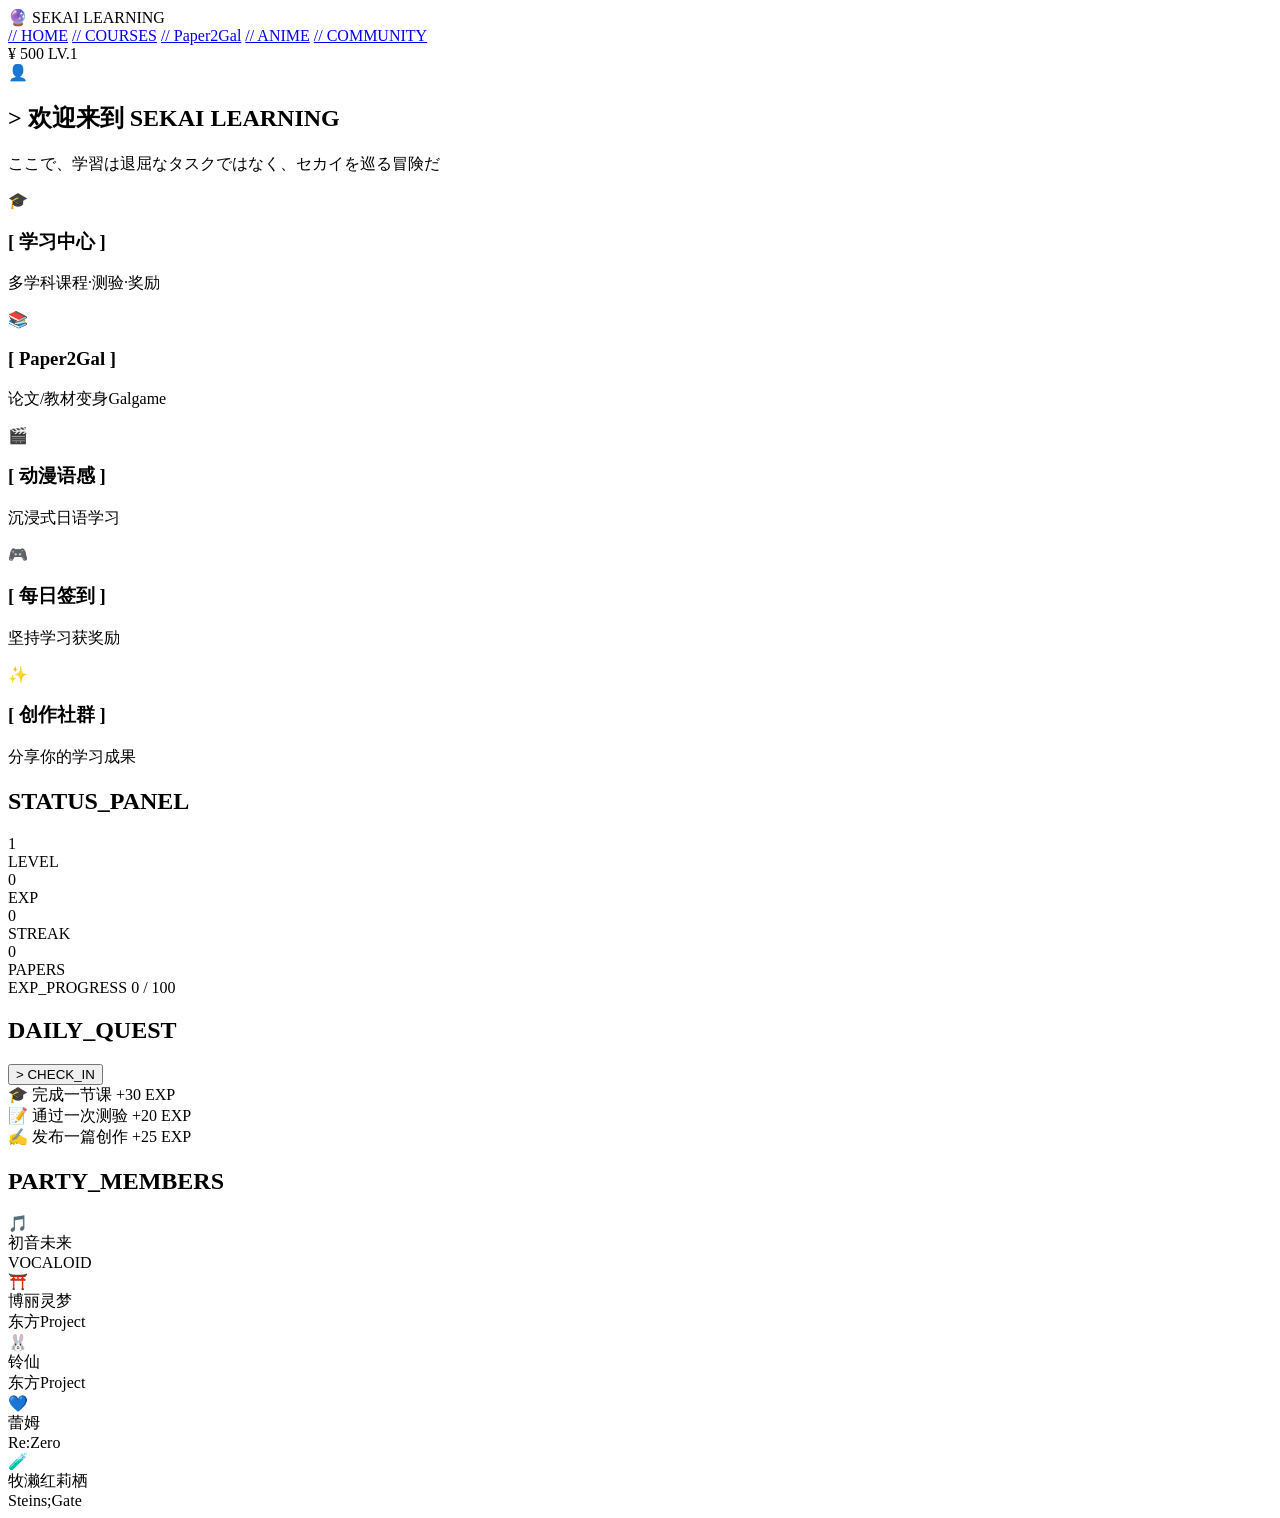
==== SekaiLearning/src/main/resources/templates/learn/index.html @ 8622a61d "feat: initial public release" ====
<!DOCTYPE html>
<html lang="zh-CN" xmlns:th="http://www.thymeleaf.org">
<head>
    <meta charset="UTF-8">
    <meta name="viewport" content="width=device-width, initial-scale=1.0">
    <title>Sekai Learning // 二次元学习平台</title>
    <link rel="stylesheet" th:href="@{/css/learn.css}">
</head>
<body>
<div class="app-bg"></div>

<nav class="navbar">
    <div class="nav-brand">
        <span class="brand-icon">🔮</span>
        <span class="brand-text">SEKAI LEARNING</span>
    </div>
    <div class="nav-links">
        <a href="/learn" class="nav-link active">// HOME</a>
        <a href="/learn/courses" class="nav-link">// COURSES</a>
        <a href="/learn/paper" class="nav-link">// Paper2Gal</a>
        <a href="/learn/anime" class="nav-link">// ANIME</a>
        <a href="/learn/community" class="nav-link">// COMMUNITY</a>
    </div>
    <div class="nav-user">
        <div class="user-stats">
            <span class="stat-item">¥ <span id="navCoins">500</span></span>
            <span class="stat-item">LV.<span id="navLevel">1</span></span>
        </div>
        <div class="user-avatar" id="userAvatar" onclick="window.location.href='/learn/profile'">
            <span>👤</span>
        </div>
    </div>
</nav>

<main class="main-content">
    <section class="hero-section">
        <div class="hero-card">
            <h1>&gt; 欢迎来到 <span class="highlight">SEKAI LEARNING</span></h1>
            <p class="hero-desc">ここで、学習は退屈なタスクではなく、セカイを巡る冒険だ</p>
            <div class="hero-features">
                <div class="feature-card" onclick="window.location.href='/learn/courses'">
                    <div class="feature-icon">🎓</div>
                    <h3>[ 学习中心 ]</h3>
                    <p>多学科课程·测验·奖励</p>
                </div>
                <div class="feature-card" onclick="window.location.href='/learn/paper'">
                    <div class="feature-icon">📚</div>
                    <h3>[ Paper2Gal ]</h3>
                    <p>论文/教材变身Galgame</p>
                </div>
                <div class="feature-card" onclick="window.location.href='/learn/anime'">
                    <div class="feature-icon">🎬</div>
                    <h3>[ 动漫语感 ]</h3>
                    <p>沉浸式日语学习</p>
                </div>
                <div class="feature-card" onclick="showCheckin()">
                    <div class="feature-icon">🎮</div>
                    <h3>[ 每日签到 ]</h3>
                    <p>坚持学习获奖励</p>
                </div>
                <div class="feature-card" onclick="window.location.href='/learn/community'">
                    <div class="feature-icon">✨</div>
                    <h3>[ 创作社群 ]</h3>
                    <p>分享你的学习成果</p>
                </div>
            </div>
        </div>
    </section>

    <section class="dashboard-section">
        <div class="section-title">
            <h2>STATUS_PANEL</h2>
        </div>
        <div class="stats-grid">
            <div class="stat-card">
                <div class="stat-value" id="statLevel">1</div>
                <div class="stat-label">LEVEL</div>
            </div>
            <div class="stat-card">
                <div class="stat-value" id="statExp">0</div>
                <div class="stat-label">EXP</div>
            </div>
            <div class="stat-card">
                <div class="stat-value" id="statStreak">0</div>
                <div class="stat-label">STREAK</div>
            </div>
            <div class="stat-card">
                <div class="stat-value" id="statPapers">0</div>
                <div class="stat-label">PAPERS</div>
            </div>
        </div>

        <div class="exp-bar-container">
            <div class="exp-bar-label">
                <span>EXP_PROGRESS</span>
                <span id="expProgress">0 / 100</span>
            </div>
            <div class="exp-bar">
                <div class="exp-bar-fill" id="expBarFill" style="width: 0%"></div>
            </div>
        </div>
    </section>

    <section class="daily-tasks-section">
        <div class="section-title">
            <h2>DAILY_QUEST</h2>
            <button class="checkin-btn" onclick="showCheckin()">> CHECK_IN</button>
        </div>
        <div class="tasks-list" id="tasksList">
            <div class="task-item">
                <span class="task-icon">🎓</span>
                <span class="task-text">完成一节课</span>
                <span class="task-reward">+30 EXP</span>
            </div>
            <div class="task-item">
                <span class="task-icon">📝</span>
                <span class="task-text">通过一次测验</span>
                <span class="task-reward">+20 EXP</span>
            </div>
            <div class="task-item">
                <span class="task-icon">✍️</span>
                <span class="task-text">发布一篇创作</span>
                <span class="task-reward">+25 EXP</span>
            </div>
        </div>
    </section>

    <section class="characters-section">
        <div class="section-title">
            <h2>PARTY_MEMBERS</h2>
        </div>
        <div class="characters-grid">
            <div class="character-card">
                <div class="char-avatar">🎵</div>
                <div class="char-name">初音未来</div>
                <div class="char-series">VOCALOID</div>
            </div>
            <div class="character-card">
                <div class="char-avatar">⛩️</div>
                <div class="char-name">博丽灵梦</div>
                <div class="char-series">东方Project</div>
            </div>
            <div class="character-card">
                <div class="char-avatar">🐰</div>
                <div class="char-name">铃仙</div>
                <div class="char-series">东方Project</div>
            </div>
            <div class="character-card">
                <div class="char-avatar">💙</div>
                <div class="char-name">蕾姆</div>
                <div class="char-series">Re:Zero</div>
            </div>
            <div class="character-card">
                <div class="char-avatar">🧪</div>
                <div class="char-name">牧濑红莉栖</div>
                <div class="char-series">Steins;Gate</div>
            </div>
        </div>
    </section>
</main>

<div class="checkin-modal" id="checkinModal" style="display:none;">
    <div class="modal-overlay" onclick="hideCheckin()"></div>
    <div class="modal-content">
        <h3>&gt; DAILY_CHECK_IN</h3>
        <div class="checkin-info">
            <p>连续签到: <span id="checkinStreak">0</span> 天</p>
            <p>签到奖励: <span id="checkinReward">+10</span> ¥</p>
        </div>
        <button class="checkin-confirm-btn" onclick="doCheckin()">> CONFIRM</button>
    </div>
</div>

<script th:src="@{/js/learn.js}"></script>
</body>
</html>
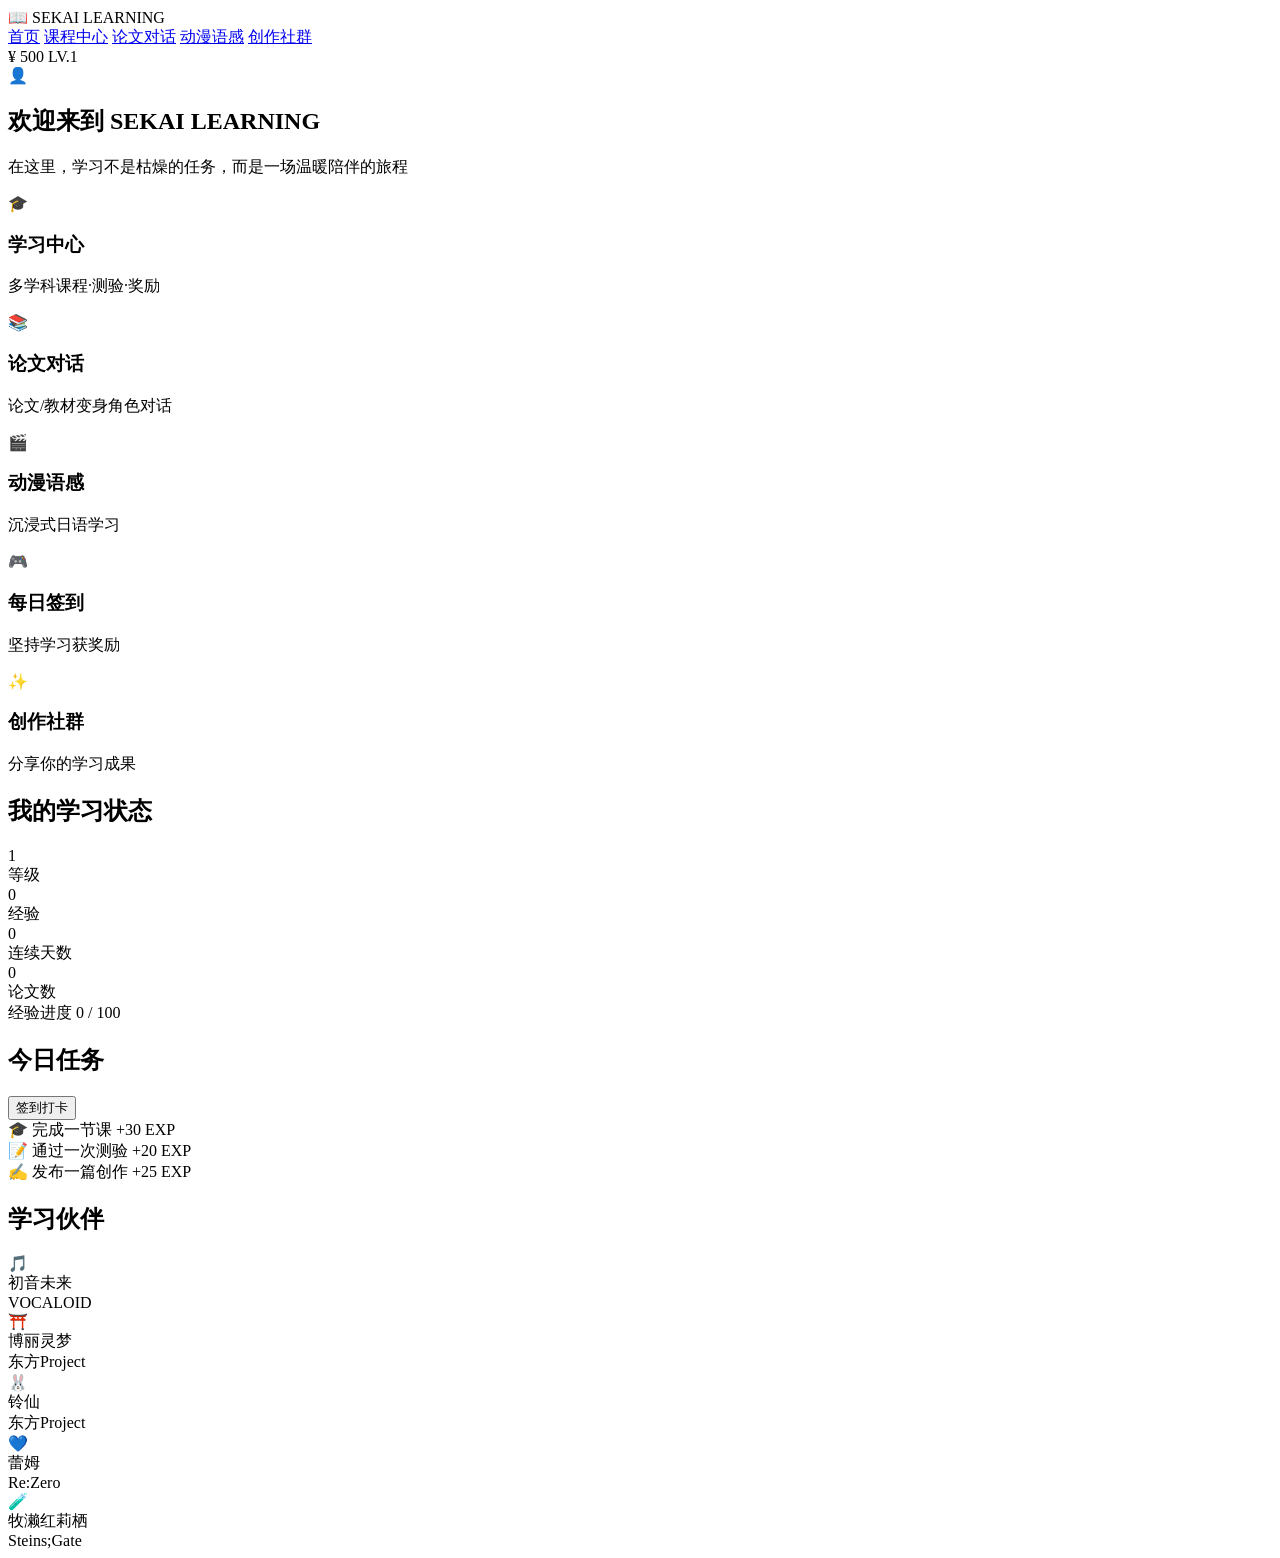
==== commit 69474736: "Sync local project updates" ====
--- a/SekaiLearning/src/main/resources/templates/learn/index.html
+++ b/SekaiLearning/src/main/resources/templates/learn/index.html
@@ -3,23 +3,33 @@
 <head>
     <meta charset="UTF-8">
     <meta name="viewport" content="width=device-width, initial-scale=1.0">
-    <title>Sekai Learning // 二次元学习平台</title>
-    <link rel="stylesheet" th:href="@{/css/learn.css}">
+    <title>Sekai Learning · 温暖的学习世界</title>
+    <link rel="stylesheet" th:href="@{/css/learn.css?v=2}">
+    <link rel="stylesheet" th:href="@{/css/motion.css?v=1}">
 </head>
 <body>
+<!--
+THESIS: 把学习中心从霓虹仪表盘改造成一本温暖的活页笔记本；拒绝"科技感界面"这一类别默认。
+OWN-WORLD: 奶油纸底(#F7F1E5)+纸面卡片(#FFFDF7)+暖墨文字(#4A4038)，焦糖橙主色、豆沙绿/柔粉/淡紫点缀，
+          圆角卡片、柔和暖调阴影、楷体标题点缀；二次元角色以柔和贴纸感存在，无发光无扫描线。
+STORY: 用户打开学习中心像翻开自己的笔记本：安心、专注、愿意读下去。
+FIRST VIEWPORT: 奶油纸底 + 暖白毛玻璃导航 + 纸感欢迎卡片，焦糖橙强调的入口卡片横排。
+FORM: 保留既有组件骨架(卡片/列表/弹窗/进度条)，以全局 token 重绘，动效只保留柔和揭示与反馈。
+FINISH: 未审阅未记录即未完成；本构建以完成审阅、裁定、DESIGN.md 与来源记录收尾。
+-->
 <div class="app-bg"></div>
 
 <nav class="navbar">
     <div class="nav-brand">
-        <span class="brand-icon">🔮</span>
+        <span class="brand-icon">📖</span>
         <span class="brand-text">SEKAI LEARNING</span>
     </div>
     <div class="nav-links">
-        <a href="/learn" class="nav-link active">// HOME</a>
-        <a href="/learn/courses" class="nav-link">// COURSES</a>
-        <a href="/learn/paper" class="nav-link">// Paper2Gal</a>
-        <a href="/learn/anime" class="nav-link">// ANIME</a>
-        <a href="/learn/community" class="nav-link">// COMMUNITY</a>
+        <a href="/learn" class="nav-link active">首页</a>
+        <a href="/learn/courses" class="nav-link">课程中心</a>
+        <a href="/learn/paper" class="nav-link">论文对话</a>
+        <a href="/learn/anime" class="nav-link">动漫语感</a>
+        <a href="/learn/community" class="nav-link">创作社群</a>
     </div>
     <div class="nav-user">
         <div class="user-stats">
@@ -35,32 +45,32 @@
 <main class="main-content">
     <section class="hero-section">
         <div class="hero-card">
-            <h1>&gt; 欢迎来到 <span class="highlight">SEKAI LEARNING</span></h1>
-            <p class="hero-desc">ここで、学習は退屈なタスクではなく、セカイを巡る冒険だ</p>
+            <h1>欢迎来到 <span class="highlight">SEKAI LEARNING</span></h1>
+            <p class="hero-desc">在这里，学习不是枯燥的任务，而是一场温暖陪伴的旅程</p>
             <div class="hero-features">
                 <div class="feature-card" onclick="window.location.href='/learn/courses'">
                     <div class="feature-icon">🎓</div>
-                    <h3>[ 学习中心 ]</h3>
+                    <h3>学习中心</h3>
                     <p>多学科课程·测验·奖励</p>
                 </div>
                 <div class="feature-card" onclick="window.location.href='/learn/paper'">
                     <div class="feature-icon">📚</div>
-                    <h3>[ Paper2Gal ]</h3>
-                    <p>论文/教材变身Galgame</p>
+                    <h3>论文对话</h3>
+                    <p>论文/教材变身角色对话</p>
                 </div>
                 <div class="feature-card" onclick="window.location.href='/learn/anime'">
                     <div class="feature-icon">🎬</div>
-                    <h3>[ 动漫语感 ]</h3>
+                    <h3>动漫语感</h3>
                     <p>沉浸式日语学习</p>
                 </div>
                 <div class="feature-card" onclick="showCheckin()">
                     <div class="feature-icon">🎮</div>
-                    <h3>[ 每日签到 ]</h3>
+                    <h3>每日签到</h3>
                     <p>坚持学习获奖励</p>
                 </div>
                 <div class="feature-card" onclick="window.location.href='/learn/community'">
                     <div class="feature-icon">✨</div>
-                    <h3>[ 创作社群 ]</h3>
+                    <h3>创作社群</h3>
                     <p>分享你的学习成果</p>
                 </div>
             </div>
@@ -69,30 +79,30 @@
 
     <section class="dashboard-section">
         <div class="section-title">
-            <h2>STATUS_PANEL</h2>
+            <h2>我的学习状态</h2>
         </div>
         <div class="stats-grid">
             <div class="stat-card">
                 <div class="stat-value" id="statLevel">1</div>
-                <div class="stat-label">LEVEL</div>
+                <div class="stat-label">等级</div>
             </div>
             <div class="stat-card">
                 <div class="stat-value" id="statExp">0</div>
-                <div class="stat-label">EXP</div>
+                <div class="stat-label">经验</div>
             </div>
             <div class="stat-card">
                 <div class="stat-value" id="statStreak">0</div>
-                <div class="stat-label">STREAK</div>
+                <div class="stat-label">连续天数</div>
             </div>
             <div class="stat-card">
                 <div class="stat-value" id="statPapers">0</div>
-                <div class="stat-label">PAPERS</div>
+                <div class="stat-label">论文数</div>
             </div>
         </div>
 
         <div class="exp-bar-container">
             <div class="exp-bar-label">
-                <span>EXP_PROGRESS</span>
+                <span>经验进度</span>
                 <span id="expProgress">0 / 100</span>
             </div>
             <div class="exp-bar">
@@ -103,8 +113,8 @@
 
     <section class="daily-tasks-section">
         <div class="section-title">
-            <h2>DAILY_QUEST</h2>
-            <button class="checkin-btn" onclick="showCheckin()">> CHECK_IN</button>
+            <h2>今日任务</h2>
+            <button class="checkin-btn" onclick="showCheckin()">签到打卡</button>
         </div>
         <div class="tasks-list" id="tasksList">
             <div class="task-item">
@@ -127,7 +137,7 @@
 
     <section class="characters-section">
         <div class="section-title">
-            <h2>PARTY_MEMBERS</h2>
+            <h2>学习伙伴</h2>
         </div>
         <div class="characters-grid">
             <div class="character-card">
@@ -162,15 +172,16 @@
 <div class="checkin-modal" id="checkinModal" style="display:none;">
     <div class="modal-overlay" onclick="hideCheckin()"></div>
     <div class="modal-content">
-        <h3>&gt; DAILY_CHECK_IN</h3>
+        <h3>每日签到</h3>
         <div class="checkin-info">
             <p>连续签到: <span id="checkinStreak">0</span> 天</p>
-            <p>签到奖励: <span id="checkinReward">+10</span> ¥</p>
+            <p>签到奖励: <span id="checkinReward">+10</span> 金币</p>
         </div>
-        <button class="checkin-confirm-btn" onclick="doCheckin()">> CONFIRM</button>
+        <button class="checkin-confirm-btn" onclick="doCheckin()">确认签到</button>
     </div>
 </div>
 
 <script th:src="@{/js/learn.js}"></script>
+<script th:src="@{/js/motion.js?v=1}"></script>
 </body>
 </html>
